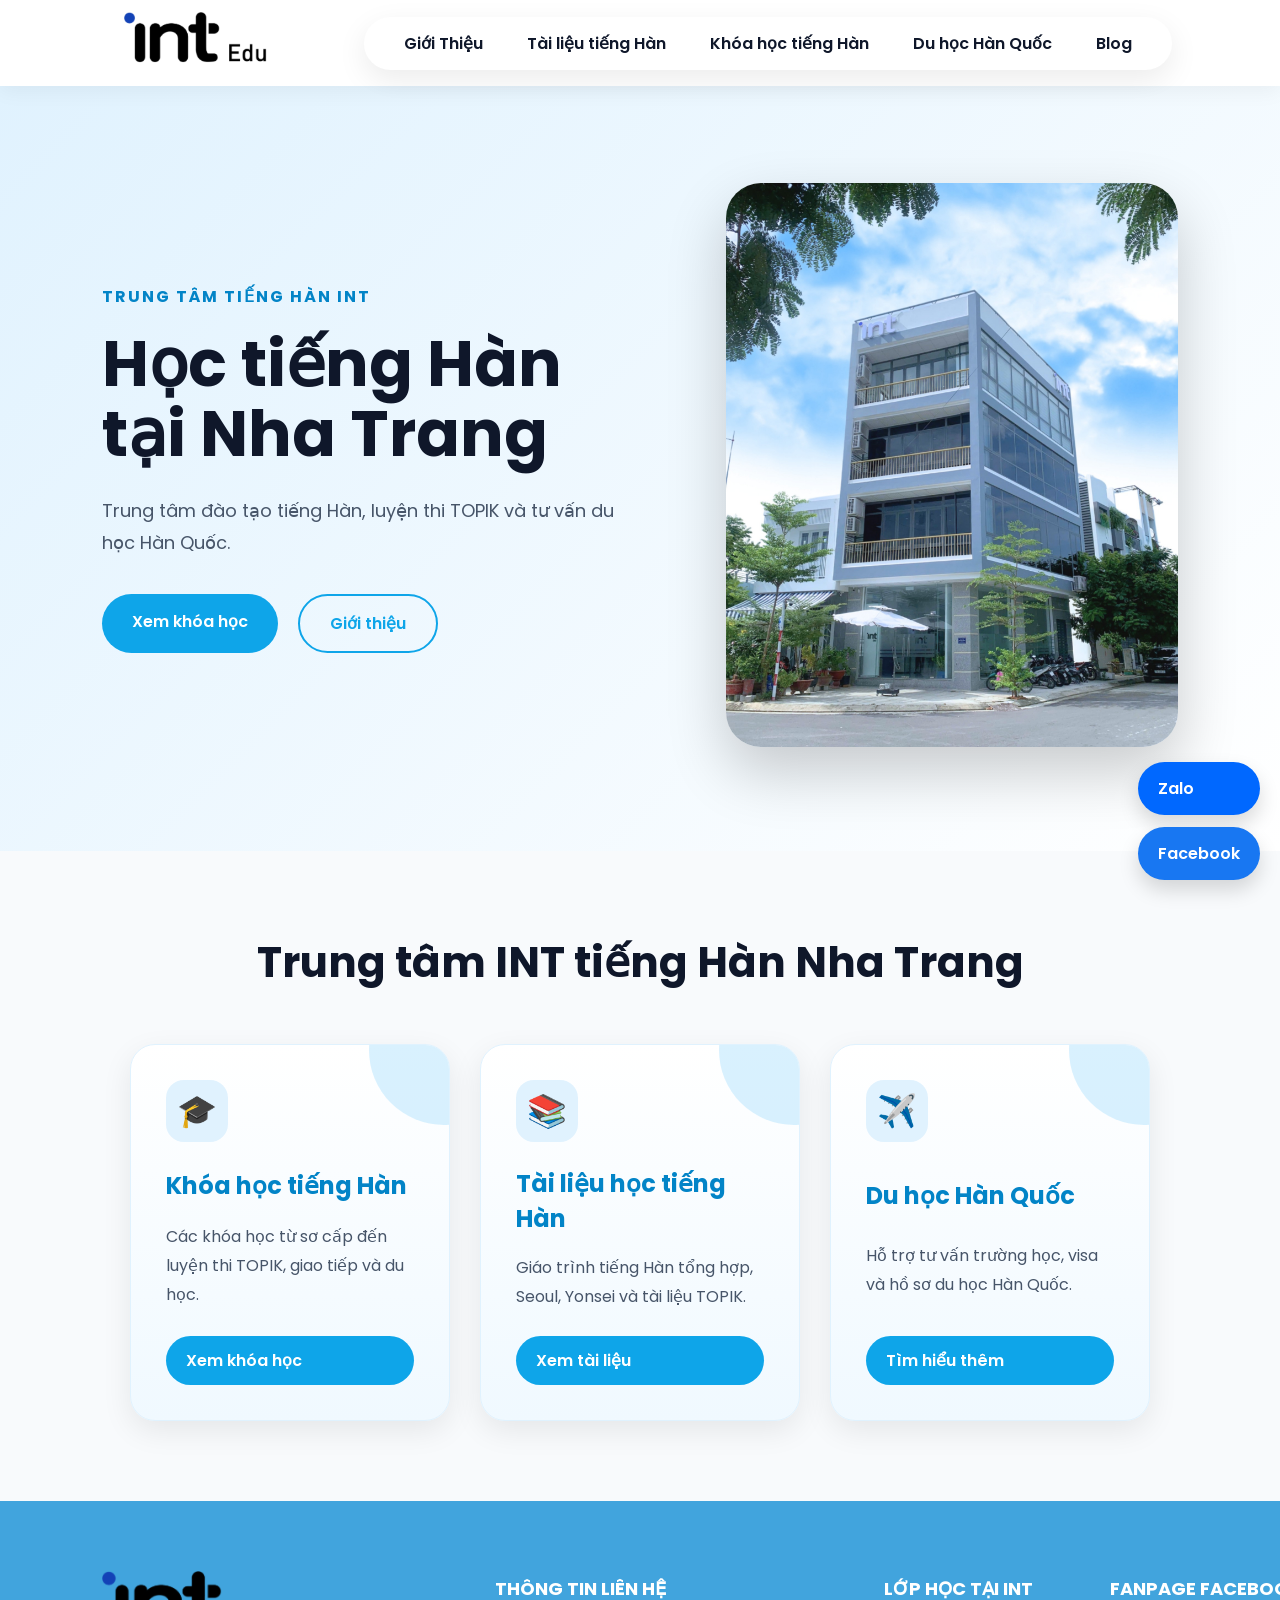
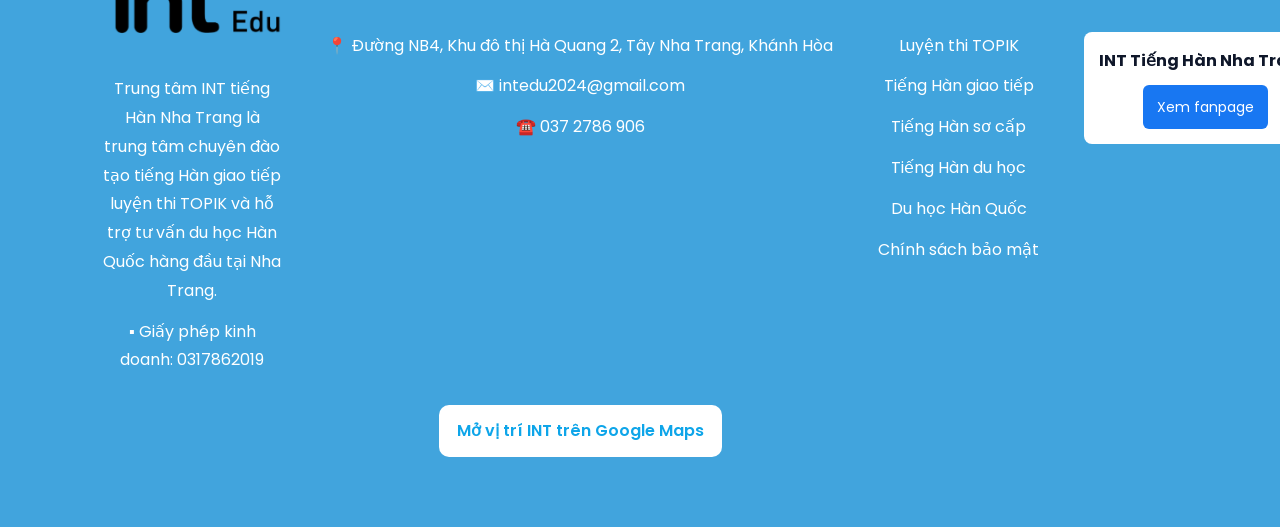
==== index.html @ 6f34d25f "capnhatbox" ====
<!DOCTYPE html>
<html lang="vi">
<head>
  <meta charset="UTF-8">
  <meta name="viewport" content="width=device-width, initial-scale=1.0">

  <title>INT Korean Nha Trang</title>

  <link rel="stylesheet" href="style.css">

  <link href="https://fonts.googleapis.com/css2?family=Poppins:wght@300;400;500;600;700&display=swap" rel="stylesheet">
</head>

<body>

<!-- MENU -->

<nav class="navbar">

  <div class="logo">
    <a href="index.html">
      <img src="images/int-logo.png" alt="INT Korean">
    </a>
  </div>

  <ul>
    <li><a href="gioi-thieu.html">Giới Thiệu</a></li>
    <li><a href="tai-lieu.html">Tài liệu tiếng Hàn</a></li>
    <li><a href="khoa-hoc.html">Khóa học tiếng Hàn</a></li>
    <li><a href="du-hoc.html">Du học Hàn Quốc</a></li>
    <li><a href="blog.html">Blog</a></li>
  </ul>

</nav>

<!-- HERO -->

<section class="hero">

  <div class="hero-text">

    <p class="small-title">
      TRUNG TÂM TIẾNG HÀN INT
    </p>

    <h1>
      Học tiếng Hàn<br>
      tại Nha Trang
    </h1>

    <p class="desc">
      Trung tâm đào tạo tiếng Hàn,
      luyện thi TOPIK và tư vấn du học Hàn Quốc.
    </p>

    <div class="buttons">

      <a href="khoa-hoc.html" class="btn-main">
        Xem khóa học
      </a>

      <a href="gioi-thieu.html" class="btn-outline">
        Giới thiệu
      </a>

    </div>

  </div>

  <div class="hero-image">

    <img src="images/trung-tam-int.png" alt="INT Korean">

  </div>

</section>

<!-- THÔNG TIN -->

<section class="info">

  <h2>Trung tâm INT tiếng Hàn Nha Trang</h2>

  <div class="cards">

  <div class="card home-card">
    <div class="card-icon">🎓</div>

    <h3>
      <a href="khoa-hoc.html">Khóa học tiếng Hàn</a>
    </h3>

    <p>
      Các khóa học từ sơ cấp đến luyện thi TOPIK,
      giao tiếp và du học.
    </p>

    <a href="khoa-hoc.html" class="card-btn">Xem khóa học</a>
  </div>

  <div class="card home-card">
    <div class="card-icon">📚</div>

    <h3>
      <a href="tai-lieu.html">Tài liệu học tiếng Hàn</a>
    </h3>

    <p>
      Giáo trình tiếng Hàn tổng hợp,
      Seoul, Yonsei và tài liệu TOPIK.
    </p>

    <a href="tai-lieu.html" class="card-btn">Xem tài liệu</a>
  </div>

  <div class="card home-card">
    <div class="card-icon">✈️</div>

    <h3>
      <a href="du-hoc.html">Du học Hàn Quốc</a>
    </h3>

    <p>
      Hỗ trợ tư vấn trường học,
      visa và hồ sơ du học Hàn Quốc.
    </p>

    <a href="du-hoc.html" class="card-btn">Tìm hiểu thêm</a>
  </div>

</div>

</section>

<!-- FOOTER -->

<footer class="footer">

  <div class="footer-container">

    <div class="footer-col footer-about">

      <img src="images/int-logo.png" alt="INT Edu" class="footer-logo">

      <p>
        Trung tâm INT tiếng Hàn Nha Trang là trung tâm chuyên đào tạo tiếng Hàn giao tiếp
        luyện thi TOPIK và hỗ trợ tư vấn du học Hàn Quốc hàng đầu tại Nha Trang.
      </p>

      <p>▪ Giấy phép kinh doanh: 0317862019</p>

    </div>

    <div class="footer-col">

      <h3>THÔNG TIN LIÊN HỆ</h3>

      <p>📍 Đường NB4, Khu đô thị Hà Quang 2, Tây Nha Trang, Khánh Hòa</p>
      <p>✉️ intedu2024@gmail.com</p>
      <p>☎️ 037 2786 906</p>

      <div class="map-box">

        <iframe
          src="https://maps.google.com/maps?q=NB4%20Ha%20Quang%202%20Nha%20Trang&t=&z=15&ie=UTF8&iwloc=&output=embed"
          allowfullscreen
          loading="lazy">
        </iframe>
<div class="map-button">
  <a href="https://maps.app.goo.gl/dKhqpCxhwkjduR1n8" target="_blank">
    Mở vị trí INT trên Google Maps
  </a>
</div>
      </div>

    </div>

    <div class="footer-col">

      <h3>LỚP HỌC TẠI INT</h3>

      <p>Luyện thi TOPIK</p>
      <p>Tiếng Hàn giao tiếp</p>
      <p>Tiếng Hàn sơ cấp</p>
      <p>Tiếng Hàn du học</p>
      <p>Du học Hàn Quốc</p>
      <p>Chính sách bảo mật</p>

    </div>

    <div class="footer-col">

      <h3>FANPAGE FACEBOOK</h3>

      <div class="fb-box">

        <p>
          <strong>INT Tiếng Hàn Nha Trang</strong>
        </p>

        <a href="https://www.facebook.com/inttienghannhatrang" target="_blank">
          Xem fanpage
        </a>

      </div>

    </div>

  </div>

</footer>

<!-- SOCIAL -->

<div class="social-buttons">

  <a href="https://zalo.me/0372786906" class="zalo">
    Zalo
  </a>

  <a href="https://www.facebook.com/inttienghannhatrang" class="facebook">
    Facebook
  </a>

</div>

</body>
</html>
---- style.css ----
*{
  margin:0;
  padding:0;
  box-sizing:border-box;
}

body{
  font-family:'Poppins', Arial, sans-serif;
  background:#f8fafc;
  color:#222;
}

/* MENU */

.navbar{
  width:100%;
  padding:12px 8%;
  display:flex;
  justify-content:center;
  align-items:center;
  gap:80px;
  background:white;
  position:sticky;
  top:0;
  z-index:1000;
  box-shadow:0 5px 20px rgba(0,0,0,0.05);
}

.logo img{
  height:55px;
}

.navbar ul{
  display:flex;
  list-style:none;
  gap:12px;
  background:white;
  padding:14px 24px;
  border-radius:50px;
  box-shadow:0 10px 30px rgba(0,0,0,0.08);
}

.navbar a{
  text-decoration:none;
  color:#0f172a;
  font-weight:600;
  padding:10px 16px;
  border-radius:30px;
  transition:0.3s;
}

.navbar a:hover{
  background:#0ea5e9;
  color:white;
}

/* HERO TRANG CHỦ */

.hero{
  min-height:85vh;
  display:flex;
  justify-content:space-between;
  align-items:center;
  padding:70px 8%;
  background:linear-gradient(135deg,#e0f2fe,#ffffff);
}

.hero-text{
  width:50%;
}

.small-title{
  color:#0284c7;
  font-weight:700;
  letter-spacing:2px;
  margin-bottom:20px;
}

.hero h1{
  font-size:64px;
  line-height:1.1;
  margin-bottom:25px;
  color:#0f172a;
}

.desc{
  font-size:18px;
  line-height:1.8;
  color:#475569;
  margin-bottom:35px;
}

.buttons{
  display:flex;
  gap:20px;
}

.btn-main,
.btn-outline{
  padding:15px 30px;
  border-radius:50px;
  text-decoration:none;
  font-weight:600;
  transition:0.3s;
}

.btn-main{
  background:#0ea5e9;
  color:white;
}

.btn-main:hover{
  background:#0284c7;
  transform:translateY(-3px);
}

.btn-outline{
  border:2px solid #0ea5e9;
  color:#0ea5e9;
}

.btn-outline:hover{
  background:#0ea5e9;
  color:white;
}

.hero-image{
  width:42%;
}

.hero-image img{
  width:100%;
  border-radius:35px;
  box-shadow:0 25px 60px rgba(0,0,0,0.2);
  transition:0.5s;
}

.hero-image img:hover{
  transform:scale(1.03);
}

/* SECTION CHUNG */

.info,
.courses,
.contact{
  padding:80px 8%;
}

h2{
  text-align:center;
  font-size:42px;
  margin-bottom:50px;
  color:#0f172a;
}

/* TRANG CON */

.page-header{
  padding:90px 8%;
  text-align:center;
  background:linear-gradient(135deg,#dbeafe,#f8fafc);
}

.page-header h1{
  font-size:52px;
  margin-bottom:20px;
  color:#0f172a;
}

.page-header p{
  font-size:20px;
  color:#475569;
}

.page-content{
  padding:80px 8%;
  background:#f8fafc;
}

/* CARD */

.cards,
.course-list{
  display:flex;
  justify-content:center;
  gap:30px;
  flex-wrap:wrap;
}

.card,
.course{
  width:320px;
  min-height:320px;
  background:white;
  padding:35px;
  border-radius:25px;
  box-shadow:0 10px 30px rgba(0,0,0,0.08);
  transition:0.4s;
  display:flex;
  flex-direction:column;
  justify-content:space-between;
}

.card:hover,
.course:hover{
  transform:translateY(-12px);
  box-shadow:0 20px 40px rgba(0,0,0,0.12);
}

.card h3,
.course h3{
  margin-bottom:18px;
  color:#0284c7;
  font-size:24px;
}

.card p,
.course p{
  line-height:1.8;
  color:#475569;
}

.card button,
.course button{
  margin-top:20px;
  padding:14px;
  border:none;
  border-radius:12px;
  background:#0ea5e9;
  color:white;
  font-size:16px;
  font-weight:600;
  cursor:pointer;
  transition:0.3s;
}

.card button:hover,
.course button:hover{
  background:#0284c7;
  transform:translateY(-3px);
}

/* FORM LIÊN HỆ */

.contact{
  background:white;
}

form{
  max-width:550px;
  margin:auto;
  display:flex;
  flex-direction:column;
  gap:18px;
}

form input,
form textarea,
form select{
  padding:18px;
  border-radius:14px;
  border:1px solid #cbd5e1;
  font-size:16px;
}

form button{
  padding:18px;
  border:none;
  border-radius:14px;
  background:#0ea5e9;
  color:white;
  font-size:18px;
  font-weight:600;
  cursor:pointer;
  transition:0.3s;
}

form button:hover{
  background:#0284c7;
}

/* FOOTER */

.footer{
  background:#0f172a;
  color:white;
  padding:50px 8%;
  text-align:center;
  line-height:2;
}

.footer h3{
  margin-bottom:20px;
  color:#38bdf8;
}

/* NÚT ZALO FACEBOOK */

.social-buttons{
  position:fixed;
  right:20px;
  bottom:20px;
  display:flex;
  flex-direction:column;
  gap:12px;
  z-index:999;
}

.social-buttons a{
  padding:14px 20px;
  border-radius:50px;
  color:white;
  text-decoration:none;
  font-weight:600;
  box-shadow:0 10px 20px rgba(0,0,0,0.15);
  transition:0.3s;
}

.social-buttons a:hover{
  transform:translateY(-4px);
}

.zalo{
  background:#0068ff;
}

.facebook{
  background:#1877f2;
}

/* MOBILE */

@media(max-width:768px){

  .navbar{
    flex-direction:column;
    gap:18px;
    padding:15px 5%;
  }

  .navbar ul{
    flex-wrap:wrap;
    justify-content:center;
    border-radius:25px;
  }

  .hero{
    flex-direction:column;
    text-align:center;
    padding:60px 6%;
  }

  .hero-text,
  .hero-image{
    width:100%;
  }

  .hero h1{
    font-size:42px;
  }

  .hero-image{
    margin-top:40px;
  }

  .buttons{
    justify-content:center;
    flex-wrap:wrap;
  }

  .page-header{
    padding:70px 6%;
  }

  .page-header h1{
    font-size:38px;
  }

  .page-content{
    padding:60px 6%;
  }

  .card,
  .course{
    width:100%;
  }

  h2{
    font-size:34px;
  }

}
.footer{
  background:#41a4dd;
  color:white;
  padding:70px 8%;
}

.footer-container{
  display:grid;
  grid-template-columns:1.5fr 1.4fr 1fr 1.3fr;
  gap:45px;
  max-width:1200px;
  margin:auto;
}

.footer-col h3{
  font-size:18px;
  margin-bottom:25px;
  color:white;
}

.footer-col p{
  line-height:1.8;
  margin-bottom:12px;
  color:white;
}

.footer-logo{
  width:180px;
  margin-bottom:25px;
}

.map-box iframe{
  width:100%;
  height:210px;
  border:0;
  border-radius:10px;
  margin-top:15px;
}

.fb-box{
  background:white;
  color:#0f172a;
  padding:15px;
  margin-bottom:18px;
  border-radius:8px;
}

.fb-box p{
  color:#0f172a;
  margin-bottom:10px;
}

.fb-box a{
  display:inline-block;
  background:#1877f2;
  color:white;
  text-decoration:none;
  padding:8px 14px;
  border-radius:6px;
  font-size:14px;
}

@media(max-width:768px){
  .footer-container{
    grid-template-columns:1fr;
  }

  .footer{
    padding:50px 6%;
  }

  .footer-logo{
    width:150px;
  }
}
.footer-col p{
  white-space:nowrap;
}
.footer-about p{
  white-space:normal;
}
/* =========================
   ROADMAP STYLE - INT KOREAN
========================= */

.roadmap{
  padding:100px 8%;
  background:#f8fafc;
}

.roadmap h2{

  text-align:center;

  font-size:42px;

  margin-bottom:60px;

  color:#0f172a;
}

.roadmap-grid{

  display:grid;

  grid-template-columns:repeat(2,1fr);

  gap:30px;
}

.roadmap-card{

  background:white;

  padding:45px;

  border-radius:30px;

  box-shadow:
    0 10px 30px rgba(0,0,0,0.05);

  transition:0.35s;

  border:1px solid #eef2ff;

  position:relative;

  overflow:hidden;
}

.roadmap-card:hover{

  transform:
    translateY(-12px);

  box-shadow:
    0 20px 40px rgba(0,0,0,0.08);
}

.roadmap-card h3{

  font-size:30px;

  margin-bottom:22px;

  color:#0f172a;
}

.roadmap-card p{

  color:#64748b;

  line-height:1.9;

  font-size:17px;
}

.topik{

  display:inline-block;

  margin-top:22px;

  background:#dbeafe;

  color:#2563eb;

  padding:10px 20px;

  border-radius:999px;

  font-size:14px;

  font-weight:600;
}

.price{

  margin-top:28px;

  display:inline-block;

  background:
    linear-gradient(
      135deg,
      #60a5fa,
      #2563eb
    );

  color:white;

  padding:14px 24px;

  border-radius:999px;

  font-size:26px;

  font-weight:700;

  box-shadow:
    0 10px 25px rgba(37,99,235,0.25);

  transition:0.3s;
}

.roadmap-card:hover .price{

  transform:scale(1.05);
}

/* MOBILE */

@media(max-width:768px){

  .roadmap-grid{
    grid-template-columns:1fr;
  }

  .roadmap h2{
    font-size:34px;
  }

  .roadmap-card{
    padding:35px;
  }

  .roadmap-card h3{
    font-size:26px;
  }

  .price{
    font-size:22px;
  }

}

/* ===============================
   KHOA HOC PAGE
================================ */

.course-hero {
  position: relative;
  padding: 60px 7%;
  background: linear-gradient(#f8fcff, #eaf6ff);
  overflow: hidden;
}

.course-title {
  text-align: center;
  position: relative;
  z-index: 3;
}

.course-title h1 {
  font-size: 52px;
  color: #0d2d63;
  margin-bottom: 12px;
}

.course-title p {
  font-size: 22px;
  color: #56647c;
}

.course-roadmap {
  position: relative;
  height: 660px;
  margin-top: 40px;
}

.course-bg {
  position: absolute;
  inset: 0;
  width: 100%;
  height: 100%;
  object-fit: cover;
  opacity: 0.25;
  z-index: 1;
}

.course-road {
  position: absolute;
  left: 50%;
  bottom: 90px;
  transform: translateX(-50%);
  width: 1050px;
  max-width: 100%;
  z-index: 2;
}

.course-palace {
  position: absolute;
  left: 48%;
  bottom: 130px;
  width: 210px;
  z-index: 3;
}

.course-student {
  position: absolute;
  right: 1%;
  bottom: 0;
  width: 280px;
  z-index: 4;
}

.course-card {
  position: absolute;
  width: 260px;
  background: #fff;
  border-radius: 24px;
  padding: 24px;
  box-shadow: 0 20px 45px rgba(16, 72, 140, 0.14);
  z-index: 5;
  transition: 0.3s;
}

.course-card:hover {
  transform: translateY(-8px);
}

.course-tag {
  display: inline-block;
  background: linear-gradient(90deg, #0f66dd, #318fff);
  color: #fff;
  font-weight: 700;
  padding: 10px 22px;
  border-radius: 30px;
  margin-bottom: 18px;
}

.course-card p {
  color: #17305e;
  font-size: 17px;
  line-height: 1.55;
  margin-bottom: 18px;
}

.course-card span {
  display: block;
  background: #eaf3ff;
  color: #0f66dd;
  text-align: center;
  font-weight: 700;
  padding: 9px 12px;
  border-radius: 24px;
  margin-bottom: 16px;
}

.course-price {
  border-top: 2px dashed #d7e5f5;
  padding-top: 16px;
  text-align: center;
  color: #0f66dd;
  font-size: 28px;
  font-weight: 800;
}

.course-card-1 {
  left: 2%;
  top: 190px;
}

.course-card-2 {
  left: 29%;
  top: 85px;
}

.course-card-3 {
  left: 55%;
  top: 50px;
}

.course-card-4 {
  right: 2%;
  top: 0;
}

.course-features {
  display: grid;
  grid-template-columns: repeat(4, 1fr);
  gap: 20px;
  background: #fff;
  padding: 24px;
  border-radius: 22px;
  box-shadow: 0 15px 35px rgba(16, 72, 140, 0.12);
  position: relative;
  z-index: 5;
}

.course-features h4 {
  color: #17305e;
  margin-bottom: 8px;
}

.course-features p {
  color: #5f6f86;
  line-height: 1.5;
  font-size: 14px;
}

@media (max-width: 1100px) {
  .course-title h1 {
    font-size: 36px;
  }

  .course-roadmap {
    height: auto;
    display: grid;
    gap: 24px;
  }

  .course-bg,
  .course-road,
  .course-palace,
  .course-student {
    display: none;
  }

  .course-card,
  .course-card-1,
  .course-card-2,
  .course-card-3,
  .course-card-4 {
    position: static;
    width: 100%;
  }

  .course-features {
    grid-template-columns: 1fr;
  }
}
.document-card{
  text-decoration:none;
  color:inherit;
}

.document-detail{
  padding:90px 8%;
  min-height:70vh;
  background:#f8fafc;
}

.document-detail h1{
  text-align:center;
  font-size:48px;
  margin-bottom:15px;
  color:#0f172a;
}

.document-detail p{
  text-align:center;
  color:#64748b;
  margin-bottom:50px;
}

.download-list{
  max-width:900px;
  margin:auto;
  display:grid;
  gap:20px;
}

.download-item{
  background:white;
  padding:25px 30px;
  border-radius:20px;
  text-decoration:none;
  color:#0f172a;
  display:flex;
  justify-content:space-between;
  align-items:center;
  box-shadow:0 10px 30px rgba(0,0,0,0.06);
  transition:0.3s;
}

.download-item:hover{
  transform:translateY(-5px);
}

.download-item span{
  font-size:18px;
  font-weight:600;
}

.download-item button{
  border:none;
  background:#0ea5e9;
  color:white;
  padding:12px 18px;
  border-radius:10px;
  cursor:pointer;
}
.document-card {
  text-decoration: none;
  color: inherit;
  cursor: pointer;
}
.map-button{
  margin-top:15px;
  text-align:center;
}

.map-button a{
  display:inline-block;
  background:white;
  color:#0ea5e9;
  text-decoration:none;
  padding:10px 18px;
  border-radius:10px;
  font-weight:600;
}
.home-card {
  position: relative;
  overflow: hidden;
  background: linear-gradient(180deg, #ffffff, #f0f9ff);
  border: 1px solid #e0f2fe;
}

.home-card::before {
  content: "";
  position: absolute;
  width: 150px;
  height: 150px;
  background: #bae6fd;
  border-radius: 50%;
  top: -70px;
  right: -70px;
  opacity: 0.55;
}

.card-icon {
  width: 62px;
  height: 62px;
  background: #e0f2fe;
  color: #0284c7;
  border-radius: 18px;
  display: flex;
  align-items: center;
  justify-content: center;
  font-size: 32px;
  margin-bottom: 24px;
  position: relative;
  z-index: 2;
}

.home-card h3,
.home-card p,
.home-card a {
  position: relative;
  z-index: 2;
}

.home-card h3 a {
  color: #0284c7;
  text-decoration: none;
}

.home-card h3 a:hover {
  color: #075985;
}

.card-btn {
  display: inline-block;
  margin-top: 24px;
  background: #0ea5e9;
  color: white !important;
  padding: 12px 20px;
  border-radius: 999px;
  text-decoration: none;
  font-weight: 600;
}

.card-btn:hover {
  background: #0284c7;
  transform: translateY(-3px);
}
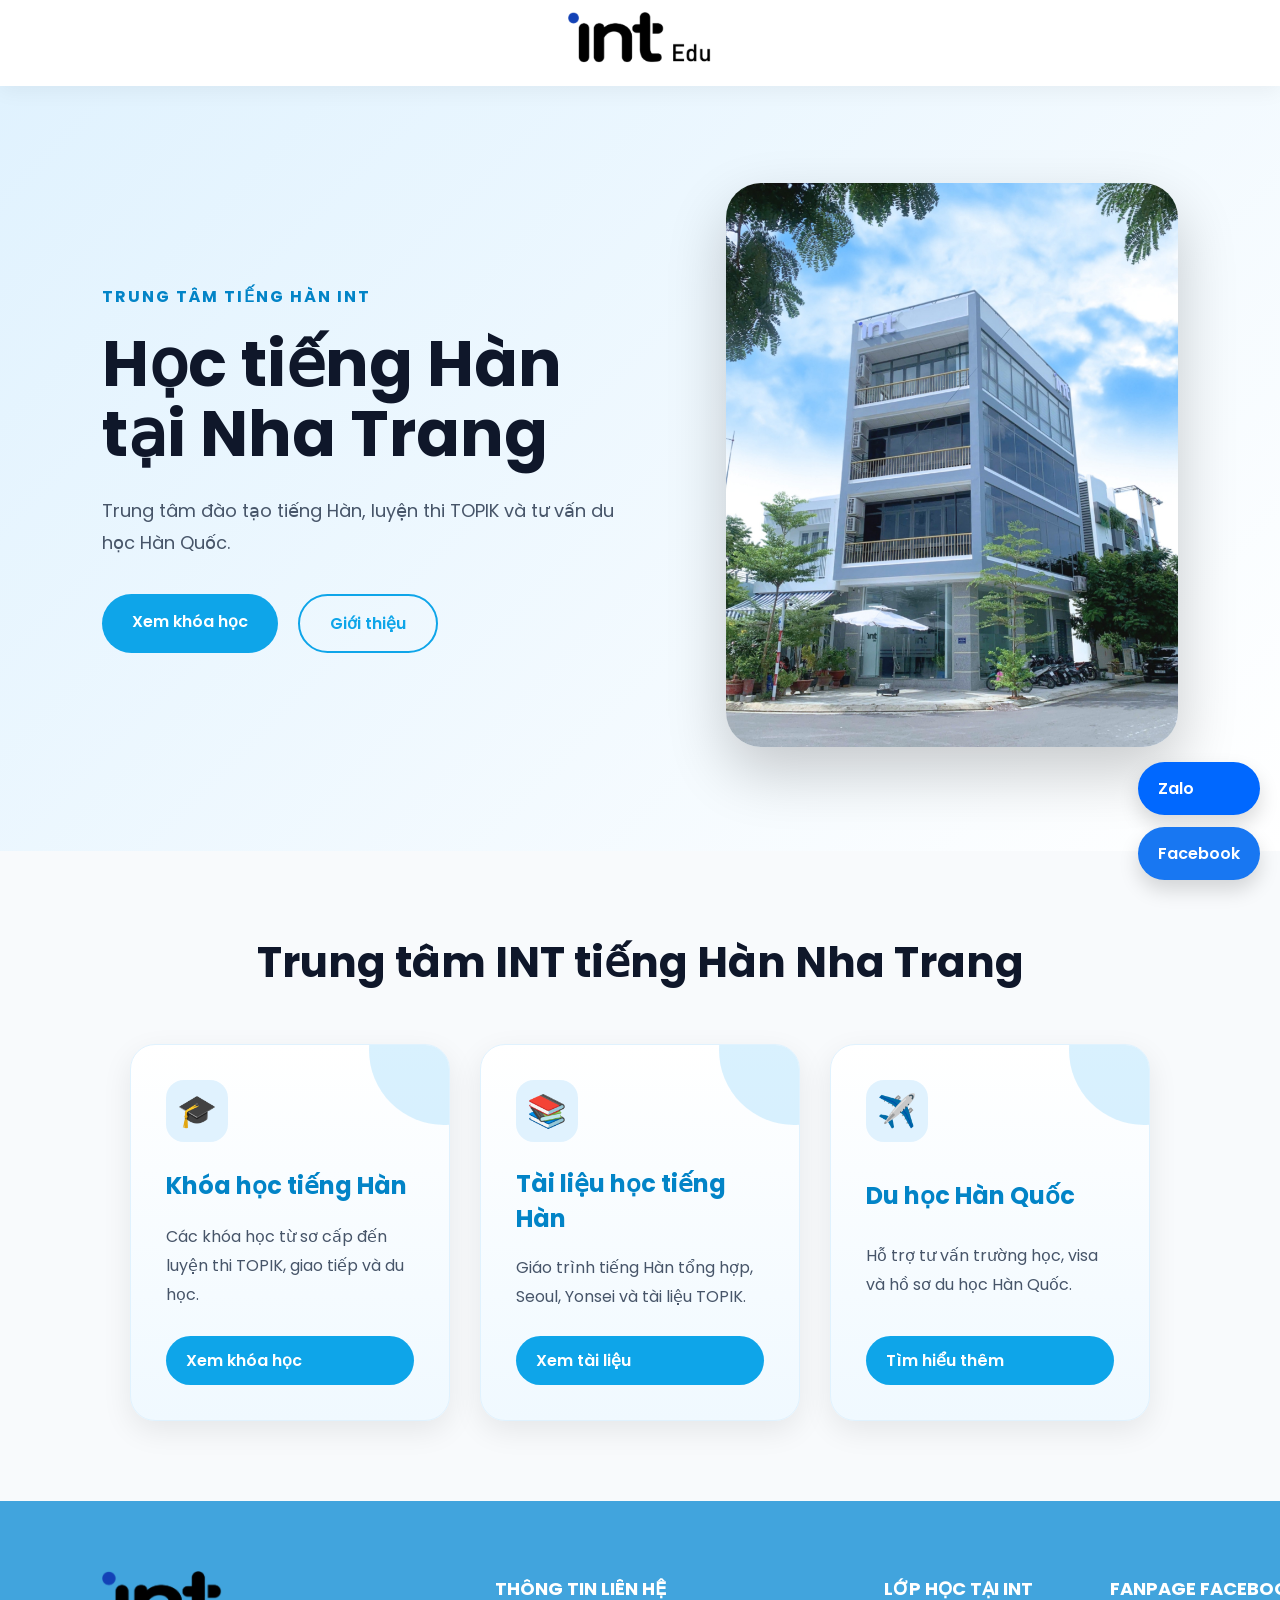
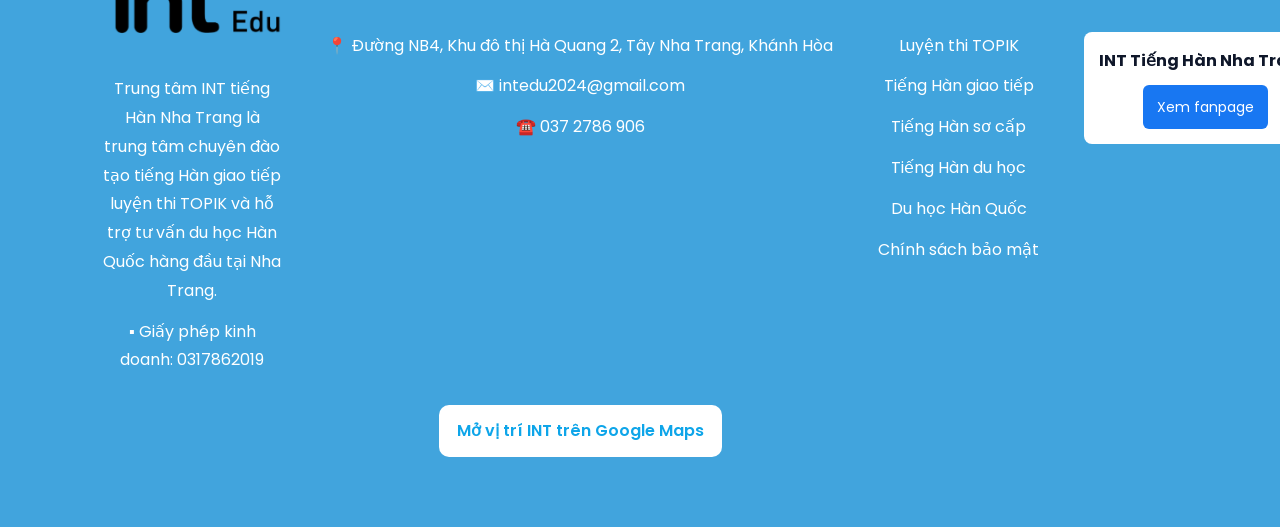
==== commit fed16855: "giaodiendienthoaichinhsua" ====
--- a/index.html
+++ b/index.html
@@ -17,21 +17,35 @@
 
 <nav class="navbar">
 
+  <button class="menu-toggle" onclick="openMenu()">
+    ☰
+  </button>
+
   <div class="logo">
     <a href="index.html">
-      <img src="images/int-logo.png" alt="INT Korean">
+      <img src="images/int-logo.png" alt="INT Edu">
     </a>
   </div>
 
-  <ul>
-    <li><a href="gioi-thieu.html">Giới Thiệu</a></li>
-    <li><a href="tai-lieu.html">Tài liệu tiếng Hàn</a></li>
-    <li><a href="khoa-hoc.html">Khóa học tiếng Hàn</a></li>
-    <li><a href="du-hoc.html">Du học Hàn Quốc</a></li>
-    <li><a href="blog.html">Blog</a></li>
-  </ul>
-
 </nav>
+
+<div class="mobile-menu" id="mobileMenu">
+
+  <button class="close-menu" onclick="closeMenu()">
+    ×
+  </button>
+
+  <div class="mobile-logo">
+    <img src="images/int-logo.png" alt="INT Edu">
+  </div>
+
+  <a href="gioi-thieu.html">Giới Thiệu</a>
+  <a href="tai-lieu.html">Tài liệu tiếng Hàn</a>
+  <a href="khoa-hoc.html">Khóa học tiếng Hàn</a>
+  <a href="du-hoc.html">Du học Hàn Quốc</a>
+  <a href="blog.html">Blog</a>
+
+</div>
 
 <!-- HERO -->
 
@@ -223,6 +237,14 @@
   </a>
 
 </div>
-
+<script>
+  function openMenu() {
+    document.getElementById("mobileMenu").classList.add("active");
+  }
+
+  function closeMenu() {
+    document.getElementById("mobileMenu").classList.remove("active");
+  }
+</script>
 </body>
 </html>
--- a/style.css
+++ b/style.css
@@ -967,4 +967,272 @@
 .card-btn:hover {
   background: #0284c7;
   transform: translateY(-3px);
+}
+/* =========================
+   RESPONSIVE MOBILE
+========================= */
+
+@media (max-width: 768px) {
+
+  body {
+    overflow-x: hidden;
+  }
+
+  .navbar {
+    padding: 14px 5%;
+    gap: 14px;
+  }
+
+  .logo img {
+    height: 46px;
+  }
+
+  .navbar ul {
+    width: 100%;
+    overflow-x: auto;
+    justify-content: flex-start;
+    gap: 8px;
+    padding: 10px;
+    border-radius: 18px;
+  }
+
+  .navbar ul::-webkit-scrollbar {
+    display: none;
+  }
+
+  .navbar a {
+    white-space: nowrap;
+    font-size: 14px;
+    padding: 9px 13px;
+  }
+
+  .hero {
+    flex-direction: column;
+    text-align: center;
+    padding: 50px 6%;
+    min-height: auto;
+  }
+
+  .hero-text,
+  .hero-image {
+    width: 100%;
+  }
+
+  .hero h1 {
+    font-size: 40px;
+  }
+
+  .desc {
+    font-size: 16px;
+  }
+
+  .buttons {
+    justify-content: center;
+    flex-wrap: wrap;
+  }
+
+  .hero-image {
+    margin-top: 35px;
+  }
+
+  .info,
+  .courses,
+  .contact,
+  .page-content {
+    padding: 55px 6%;
+  }
+
+  h2 {
+    font-size: 32px;
+    margin-bottom: 35px;
+  }
+
+  .cards,
+  .course-list {
+    gap: 22px;
+  }
+
+  .card,
+  .course {
+    width: 100%;
+    min-height: auto;
+    padding: 28px;
+  }
+
+  .page-header {
+    padding: 65px 6%;
+  }
+
+  .page-header h1 {
+    font-size: 38px;
+  }
+
+  .page-header p {
+    font-size: 17px;
+  }
+
+  .course-title h1 {
+    font-size: 34px;
+  }
+
+  .course-title p {
+    font-size: 16px;
+  }
+
+  .course-hero {
+    padding: 50px 6%;
+  }
+
+  .course-roadmap {
+    height: auto;
+    display: grid;
+    gap: 22px;
+  }
+
+  .course-bg,
+  .course-road,
+  .course-palace,
+  .course-student {
+    display: none;
+  }
+
+  .course-card,
+  .course-card-1,
+  .course-card-2,
+  .course-card-3,
+  .course-card-4 {
+    position: static;
+    width: 100%;
+  }
+
+  .course-features {
+    grid-template-columns: 1fr;
+    margin-top: 25px;
+  }
+
+  .footer {
+    padding: 45px 6%;
+    text-align: center;
+  }
+
+  .footer-container {
+    grid-template-columns: 1fr;
+    gap: 32px;
+  }
+
+  .footer-col p {
+    white-space: normal;
+  }
+
+  .footer-logo {
+    width: 145px;
+  }
+
+  .map-box iframe {
+    height: 230px;
+  }
+
+  .social-buttons {
+    right: 12px;
+    bottom: 12px;
+  }
+
+  .social-buttons a {
+    padding: 11px 15px;
+    font-size: 13px;
+  }
+}
+/* =========================
+   MOBILE MENU
+========================= */
+
+.menu-toggle {
+  display: none;
+}
+
+.mobile-menu {
+  display: none;
+}
+
+.close-menu {
+  display: none;
+}
+
+@media (max-width: 768px) {
+
+  .navbar {
+    position: sticky;
+    top: 0;
+    z-index: 999;
+    padding: 15px 6%;
+    justify-content: center;
+  }
+
+  .navbar ul {
+    display: none;
+  }
+
+  .menu-toggle {
+    display: block;
+    position: absolute;
+    left: 20px;
+    background: none;
+    border: none;
+    font-size: 30px;
+    color: #0f172a;
+    cursor: pointer;
+  }
+
+  .logo img {
+    height: 58px;
+  }
+
+  .mobile-menu {
+    display: flex;
+    position: fixed;
+    top: 0;
+    left: -100%;
+    width: 82%;
+    height: 100vh;
+    background: white;
+    z-index: 2000;
+    padding: 35px 28px;
+    flex-direction: column;
+    gap: 22px;
+    box-shadow: 10px 0 30px rgba(0,0,0,0.15);
+    transition: 0.35s ease;
+  }
+
+  .mobile-menu.active {
+    left: 0;
+  }
+
+  .mobile-logo img {
+    width: 140px;
+    margin-bottom: 20px;
+  }
+
+  .mobile-menu a {
+    text-decoration: none;
+    color: #0f766e;
+    font-size: 20px;
+    font-weight: 700;
+    padding: 8px 0;
+    border-bottom: 1px solid #e5e7eb;
+  }
+
+  .close-menu {
+    display: block;
+    position: absolute;
+    right: 20px;
+    top: 20px;
+    background: #6ee7b7;
+    color: white;
+    border: none;
+    width: 38px;
+    height: 38px;
+    font-size: 28px;
+    border-radius: 8px;
+    cursor: pointer;
+  }
 }
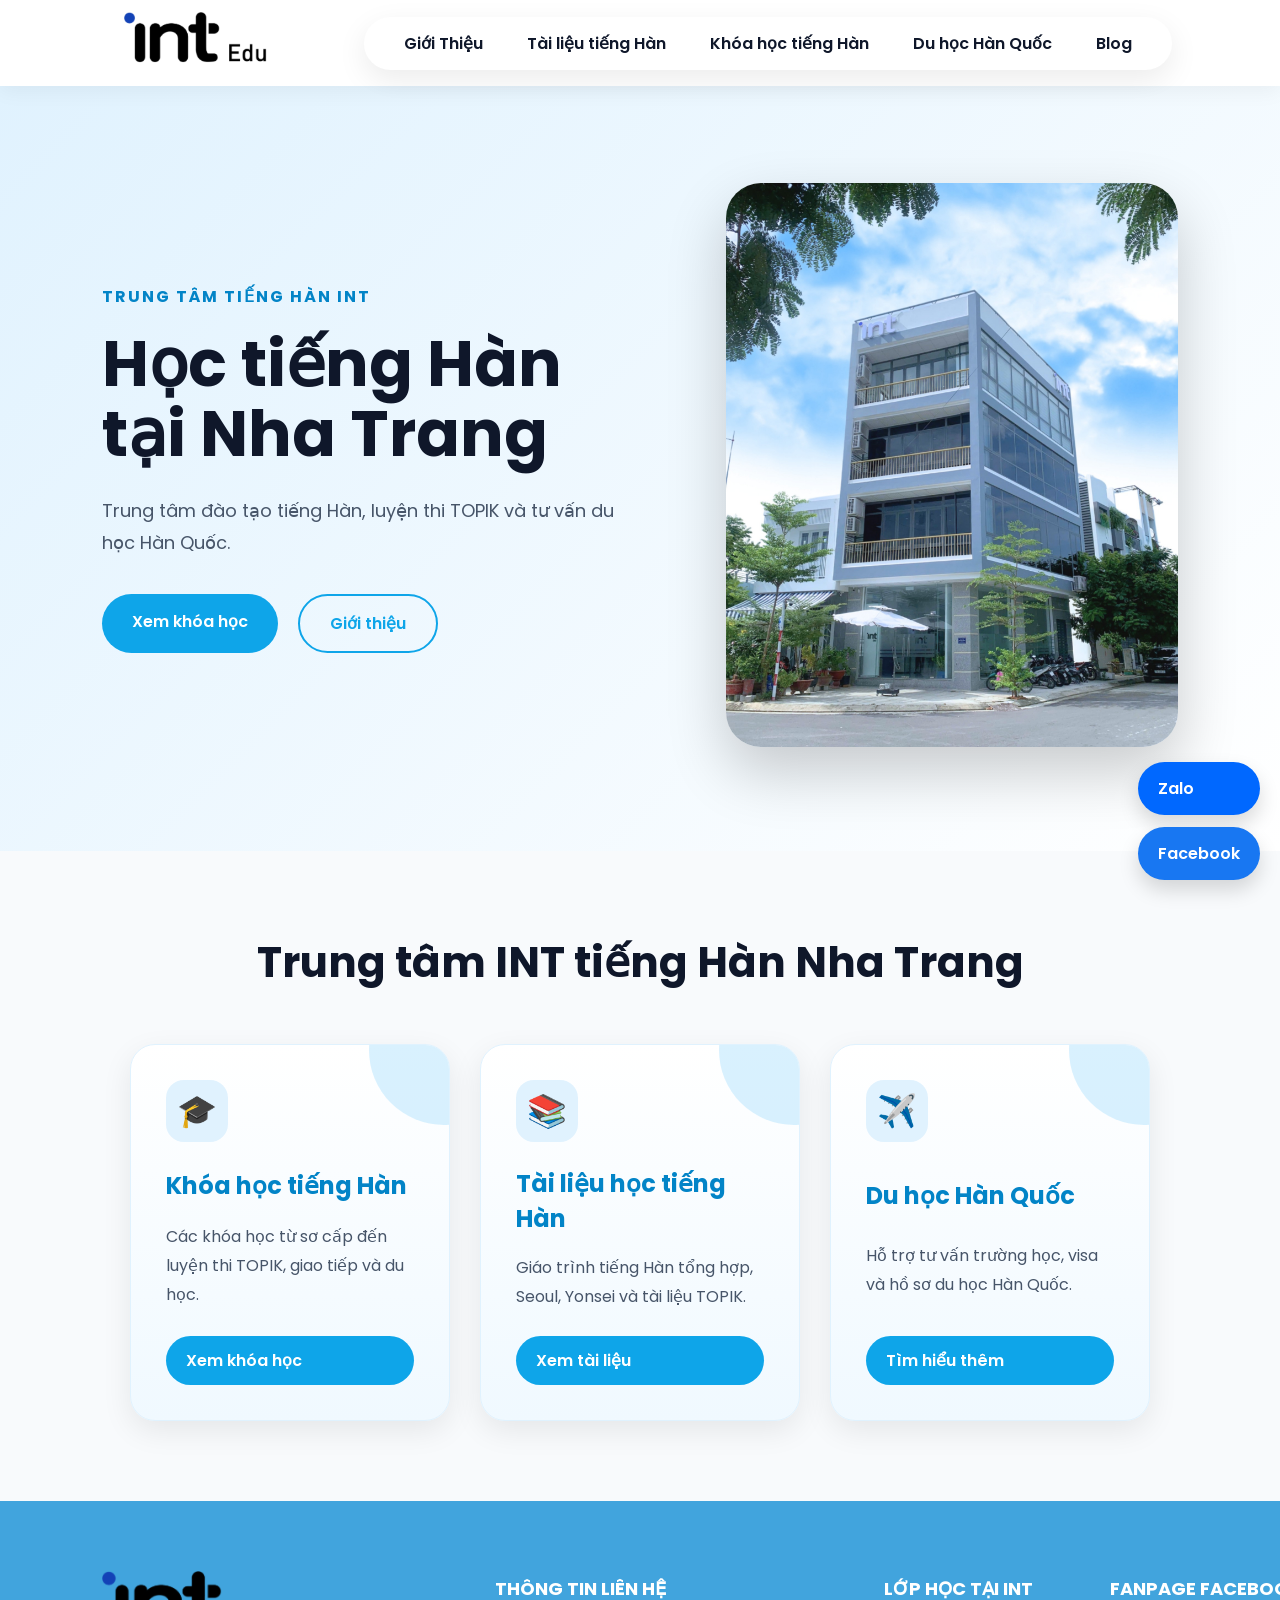
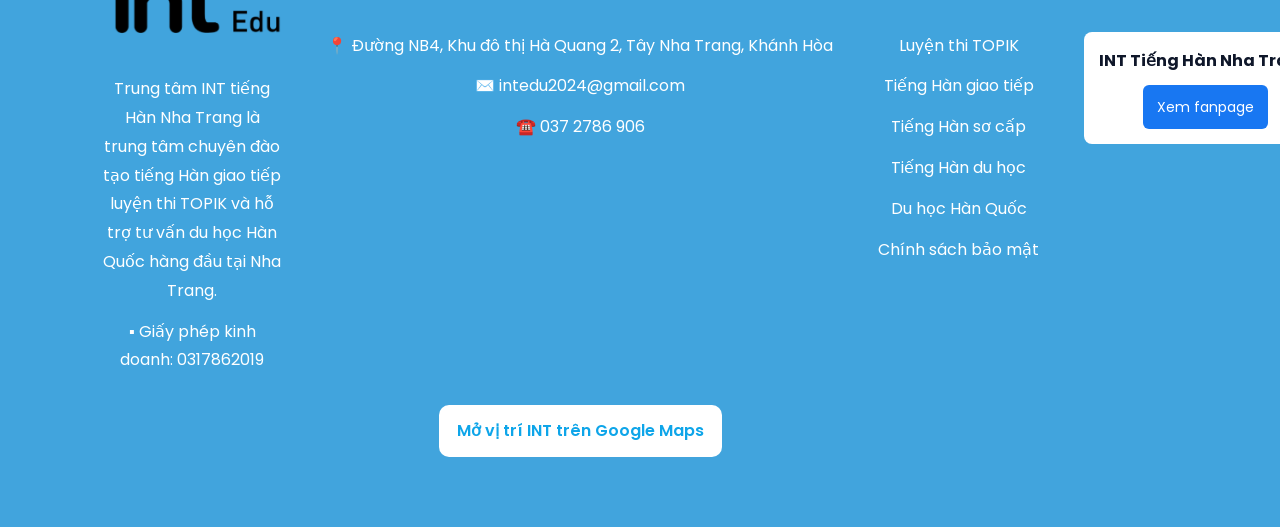
==== commit edad643f: "giao dien cuoi" ====
--- a/index.html
+++ b/index.html
@@ -26,6 +26,14 @@
       <img src="images/int-logo.png" alt="INT Edu">
     </a>
   </div>
+
+  <ul>
+    <li><a href="gioi-thieu.html">Giới Thiệu</a></li>
+    <li><a href="tai-lieu.html">Tài liệu tiếng Hàn</a></li>
+    <li><a href="khoa-hoc.html">Khóa học tiếng Hàn</a></li>
+    <li><a href="du-hoc.html">Du học Hàn Quốc</a></li>
+    <li><a href="blog.html">Blog</a></li>
+  </ul>
 
 </nav>
 
--- a/style.css
+++ b/style.css
@@ -1235,4 +1235,27 @@
     border-radius: 8px;
     cursor: pointer;
   }
+}
+@media (min-width: 769px) {
+  .menu-toggle {
+    display: none !important;
+  }
+
+  .mobile-menu {
+    display: none !important;
+  }
+
+  .navbar ul {
+    display: flex !important;
+  }
+}
+
+@media (max-width: 768px) {
+  .navbar ul {
+    display: none !important;
+  }
+
+  .menu-toggle {
+    display: block !important;
+  }
 }
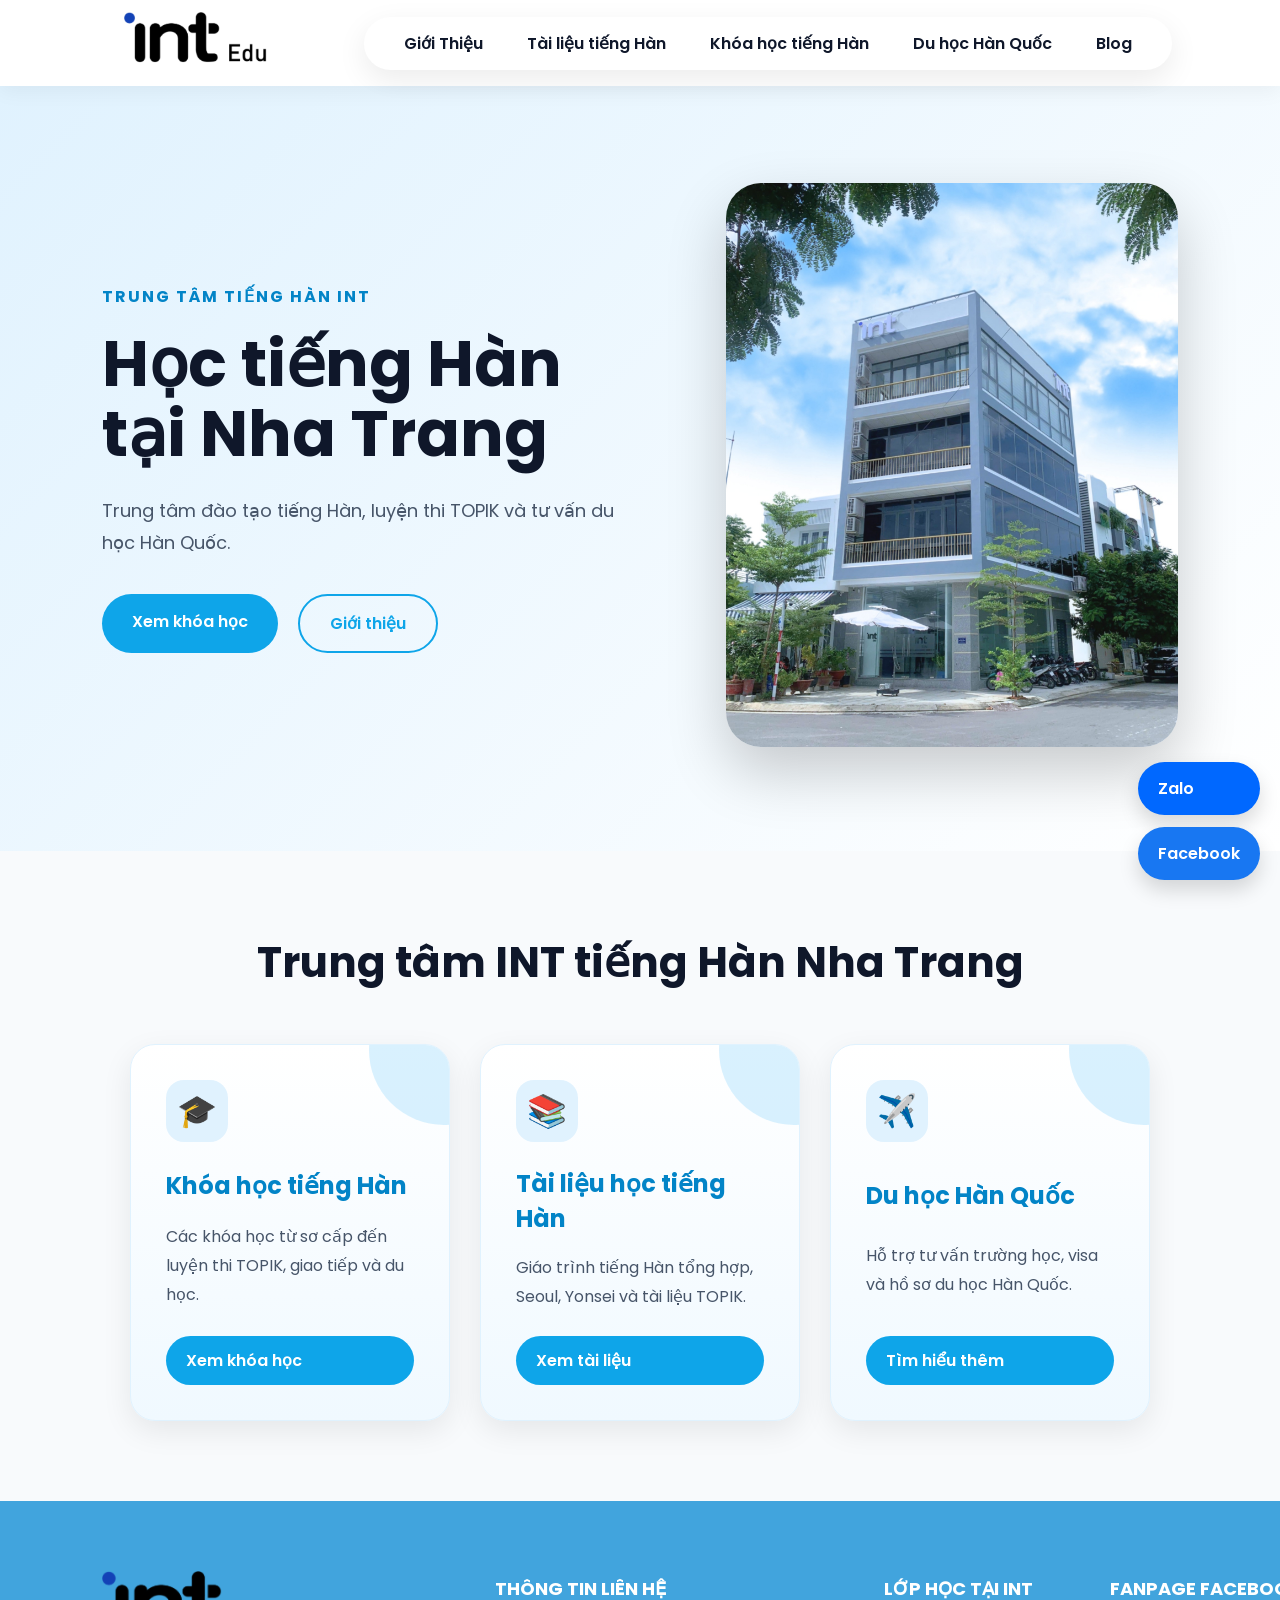
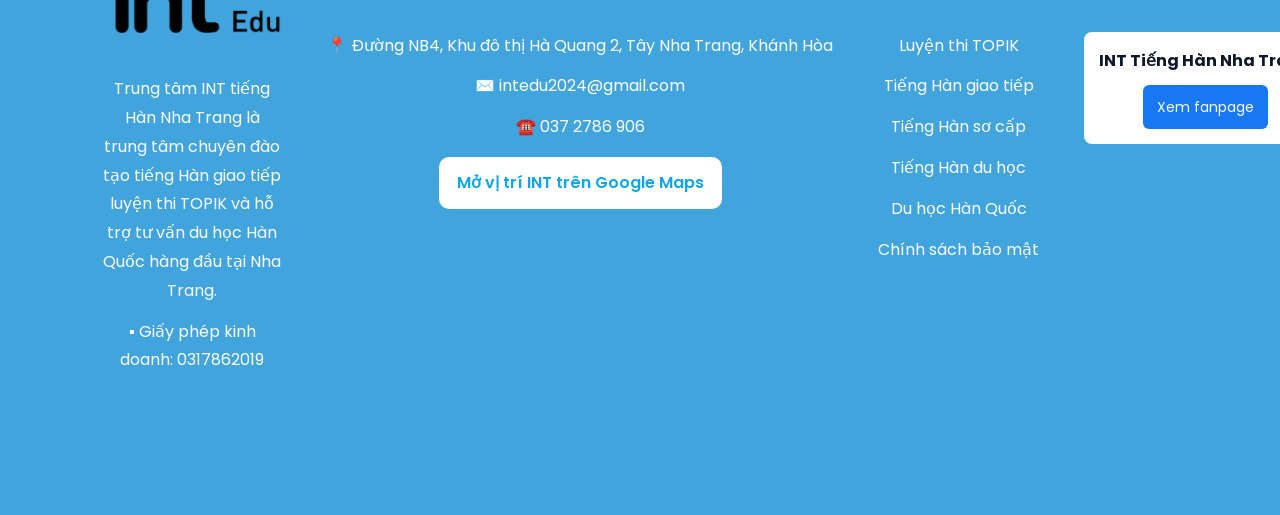
==== commit 4c5bd4ba: "bgdoi1" ====
--- a/index.html
+++ b/index.html
@@ -4,7 +4,7 @@
   <meta charset="UTF-8">
   <meta name="viewport" content="width=device-width, initial-scale=1.0">
 
-  <title>INT Korean Nha Trang</title>
+  <title>Trung tâm tiếng Hàn INT Nha Trang</title>
 
   <link rel="stylesheet" href="style.css">
 
@@ -16,42 +16,102 @@
 <!-- MENU -->
 
 <nav class="navbar">
+
+  <!-- NÚT MENU MOBILE -->
 
   <button class="menu-toggle" onclick="openMenu()">
     ☰
   </button>
 
+  <!-- LOGO -->
+
   <div class="logo">
+
     <a href="index.html">
+
       <img src="images/int-logo.png" alt="INT Edu">
+
     </a>
-  </div>
+
+  </div>
+
+  <!-- MENU DESKTOP -->
 
   <ul>
-    <li><a href="gioi-thieu.html">Giới Thiệu</a></li>
-    <li><a href="tai-lieu.html">Tài liệu tiếng Hàn</a></li>
-    <li><a href="khoa-hoc.html">Khóa học tiếng Hàn</a></li>
-    <li><a href="du-hoc.html">Du học Hàn Quốc</a></li>
-    <li><a href="blog.html">Blog</a></li>
+
+    <li>
+      <a href="gioi-thieu.html">
+        Giới Thiệu
+      </a>
+    </li>
+
+    <li>
+      <a href="tai-lieu.html">
+        Tài liệu tiếng Hàn
+      </a>
+    </li>
+
+    <li>
+      <a href="khoa-hoc.html">
+        Khóa học tiếng Hàn
+      </a>
+    </li>
+
+    <li>
+      <a href="du-hoc.html">
+        Du học Hàn Quốc
+      </a>
+    </li>
+
+    <li>
+      <a href="blog.html">
+        Blog
+      </a>
+    </li>
+
   </ul>
 
 </nav>
 
+<!-- MOBILE MENU -->
+
 <div class="mobile-menu" id="mobileMenu">
+
+  <!-- NÚT ĐÓNG -->
 
   <button class="close-menu" onclick="closeMenu()">
     ×
   </button>
 
+  <!-- LOGO MOBILE -->
+
   <div class="mobile-logo">
+
     <img src="images/int-logo.png" alt="INT Edu">
-  </div>
-
-  <a href="gioi-thieu.html">Giới Thiệu</a>
-  <a href="tai-lieu.html">Tài liệu tiếng Hàn</a>
-  <a href="khoa-hoc.html">Khóa học tiếng Hàn</a>
-  <a href="du-hoc.html">Du học Hàn Quốc</a>
-  <a href="blog.html">Blog</a>
+
+  </div>
+
+  <!-- LINK MENU -->
+
+  <a href="gioi-thieu.html">
+    Giới Thiệu
+  </a>
+
+  <a href="tai-lieu.html">
+    Tài liệu tiếng Hàn
+  </a>
+
+  <a href="khoa-hoc.html">
+    Khóa học tiếng Hàn
+  </a>
+
+  <a href="du-hoc.html">
+    Du học Hàn Quốc
+  </a>
+
+  <a href="blog.html">
+    Blog
+  </a>
 
 </div>
 
@@ -181,21 +241,27 @@
       <p>✉️ intedu2024@gmail.com</p>
       <p>☎️ 037 2786 906</p>
 
-      <div class="map-box">
-
-        <iframe
-          src="https://maps.google.com/maps?q=NB4%20Ha%20Quang%202%20Nha%20Trang&t=&z=15&ie=UTF8&iwloc=&output=embed"
-          allowfullscreen
-          loading="lazy">
-        </iframe>
-<div class="map-button">
-  <a href="https://maps.app.goo.gl/dKhqpCxhwkjduR1n8" target="_blank">
-    Mở vị trí INT trên Google Maps
-  </a>
-</div>
-      </div>
-
-    </div>
+      <div class="map-button">
+
+  <a href="https://maps.app.goo.gl/dKhqpCxhwkjduR1n8"
+     target="_blank">
+
+     Mở vị trí INT trên Google Maps
+
+  </a>
+
+</div>
+
+<div class="map-box">
+
+  <iframe
+    src="https://maps.google.com/maps?q=NB4%20Ha%20Quang%202%20Nha%20Trang&t=&z=15&ie=UTF8&iwloc=&output=embed"
+    allowfullscreen
+    loading="lazy">
+  </iframe>
+
+</div>
+</div>
 
     <div class="footer-col">
 
@@ -246,13 +312,19 @@
 
 </div>
 <script>
+
   function openMenu() {
-    document.getElementById("mobileMenu").classList.add("active");
+    document
+      .getElementById("mobileMenu")
+      .classList.add("active");
   }
 
   function closeMenu() {
-    document.getElementById("mobileMenu").classList.remove("active");
+    document
+      .getElementById("mobileMenu")
+      .classList.remove("active");
   }
+
 </script>
 </body>
 </html>
--- a/style.css
+++ b/style.css
@@ -1213,28 +1213,34 @@
   }
 
   .mobile-menu a {
-    text-decoration: none;
-    color: #0f766e;
-    font-size: 20px;
-    font-weight: 700;
-    padding: 8px 0;
-    border-bottom: 1px solid #e5e7eb;
-  }
-
-  .close-menu {
-    display: block;
-    position: absolute;
-    right: 20px;
-    top: 20px;
-    background: #6ee7b7;
-    color: white;
-    border: none;
-    width: 38px;
-    height: 38px;
-    font-size: 28px;
-    border-radius: 8px;
-    cursor: pointer;
-  }
+  text-decoration: none;
+  color: #0284c7;
+  font-size: 20px;
+  font-weight: 700;
+  padding: 10px 0;
+  border-bottom: 1px solid #e5e7eb;
+  transition: 0.3s;
+}
+
+.mobile-menu a:hover {
+  color: #0369a1;
+  padding-left: 6px;
+}
+
+.close-menu {
+  display: block;
+  position: absolute;
+  right: 20px;
+  top: 20px;
+  background: #0ea5e9;
+  color: white;
+  border: none;
+  width: 42px;
+  height: 42px;
+  font-size: 28px;
+  border-radius: 10px;
+  cursor: pointer;
+}
 }
 @media (min-width: 769px) {
   .menu-toggle {
@@ -1258,4 +1264,72 @@
   .menu-toggle {
     display: block !important;
   }
+}
+/* =========================
+   FIX DESKTOP + MOBILE MENU
+========================= */
+
+@media (min-width: 769px) {
+
+  .menu-toggle {
+    display: none !important;
+  }
+
+  .mobile-menu {
+    display: none !important;
+  }
+
+  .navbar ul {
+    display: flex !important;
+  }
+
+}
+
+@media (max-width: 768px) {
+
+  .navbar ul {
+    display: none !important;
+  }
+
+  .menu-toggle {
+    display: block !important;
+  }
+
+}
+/* =========================
+   COURSE HERO BACKGROUND
+========================= */
+
+.course-hero{
+  position: relative;
+  padding: 80px 6%;
+  background-image: url("images/khoa-hoc-bg.png");
+  background-size: cover;
+  background-position: center;
+  background-repeat: no-repeat;
+  overflow: hidden;
+}
+
+/* Lớp phủ trắng nhẹ */
+
+.course-hero::before{
+  content:"";
+  position:absolute;
+  inset:0;
+  background:rgba(255,255,255,0.35);
+}
+
+/* Đưa nội dung nổi lên trên */
+
+.course-title,
+.course-roadmap,
+.course-features{
+  position:relative;
+  z-index:2;
+}
+
+/* Khoảng cách đẹp hơn */
+
+.course-roadmap{
+  margin-top:50px;
 }
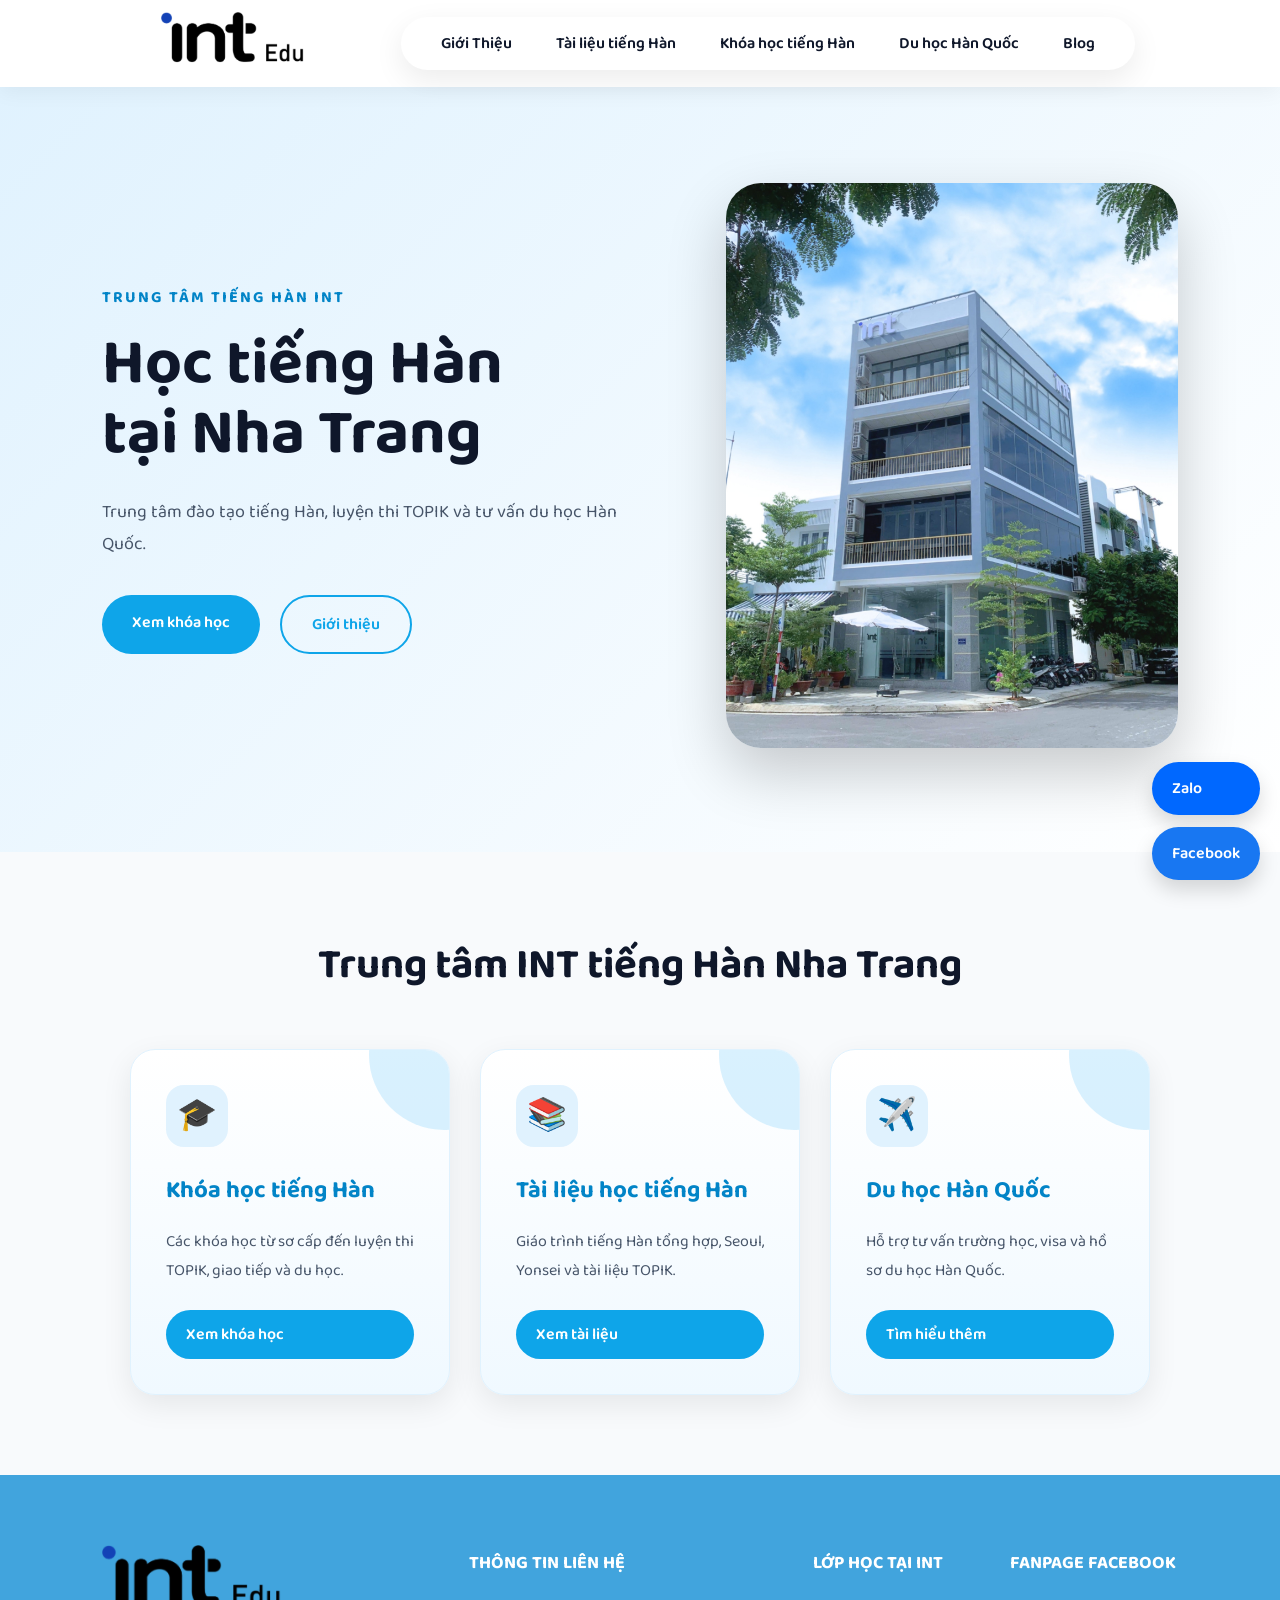
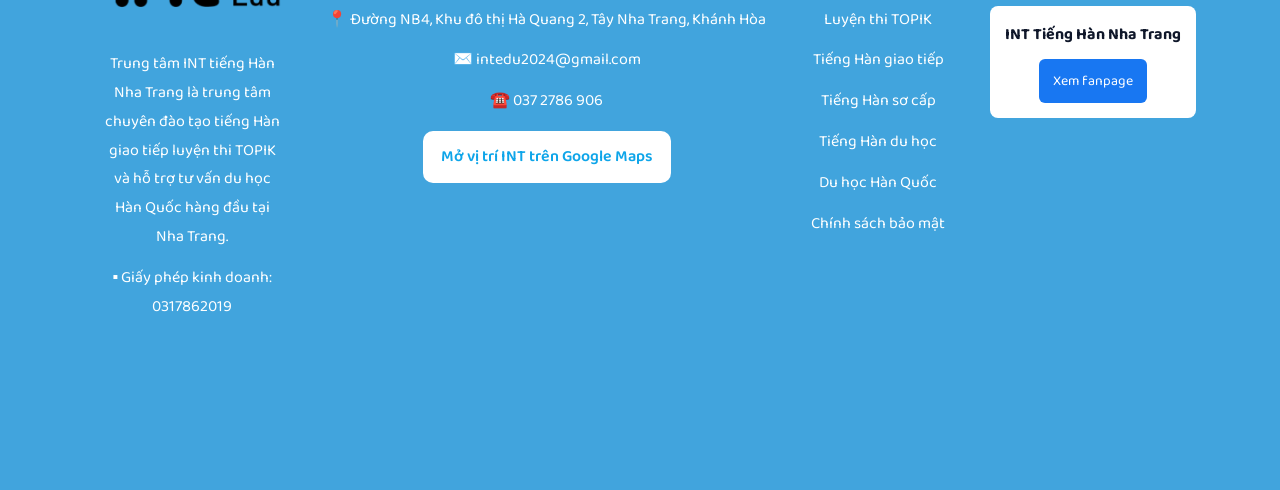
==== commit 1e091902: "fontchu1" ====
--- a/index.html
+++ b/index.html
@@ -7,8 +7,8 @@
   <title>Trung tâm tiếng Hàn INT Nha Trang</title>
 
   <link rel="stylesheet" href="style.css">
-
-  <link href="https://fonts.googleapis.com/css2?family=Poppins:wght@300;400;500;600;700&display=swap" rel="stylesheet">
+  <link href="https://fonts.googleapis.com/css2?family=Baloo+2:wght@400;500;600;700;800&display=swap" rel="stylesheet">
+
 </head>
 
 <body>
--- a/style.css
+++ b/style.css
@@ -5,7 +5,7 @@
 }
 
 body{
-  font-family:'Poppins', Arial, sans-serif;
+  font-family:'Baloo 2', Arial, sans-serif;
   background:#f8fafc;
   color:#222;
 }
@@ -1300,6 +1300,12 @@
    COURSE HERO BACKGROUND
 ========================= */
 
+/* =========================
+   COURSE HERO
+========================= */
+
+/* DESKTOP */
+
 .course-hero{
   position: relative;
   padding: 80px 6%;
@@ -1310,7 +1316,7 @@
   overflow: hidden;
 }
 
-/* Lớp phủ trắng nhẹ */
+/* Overlay trắng nhẹ */
 
 .course-hero::before{
   content:"";
@@ -1319,7 +1325,7 @@
   background:rgba(255,255,255,0.35);
 }
 
-/* Đưa nội dung nổi lên trên */
+/* Nội dung nổi lên */
 
 .course-title,
 .course-roadmap,
@@ -1328,6 +1334,43 @@
   z-index:2;
 }
 
+/* =========================
+   MOBILE
+========================= */
+
+@media (max-width:768px){
+
+  .course-hero{
+
+    background-image: url("images/trung-tam-int.png");
+
+    background-size: cover;
+
+    background-position: center;
+
+    padding: 60px 5%;
+  }
+
+}
+
+/* Lớp phủ trắng nhẹ */
+
+.course-hero::before{
+  content:"";
+  position:absolute;
+  inset:0;
+  background:rgba(255,255,255,0.35);
+}
+
+/* Đưa nội dung nổi lên trên */
+
+.course-title,
+.course-roadmap,
+.course-features{
+  position:relative;
+  z-index:2;
+}
+
 /* Khoảng cách đẹp hơn */
 
 .course-roadmap{
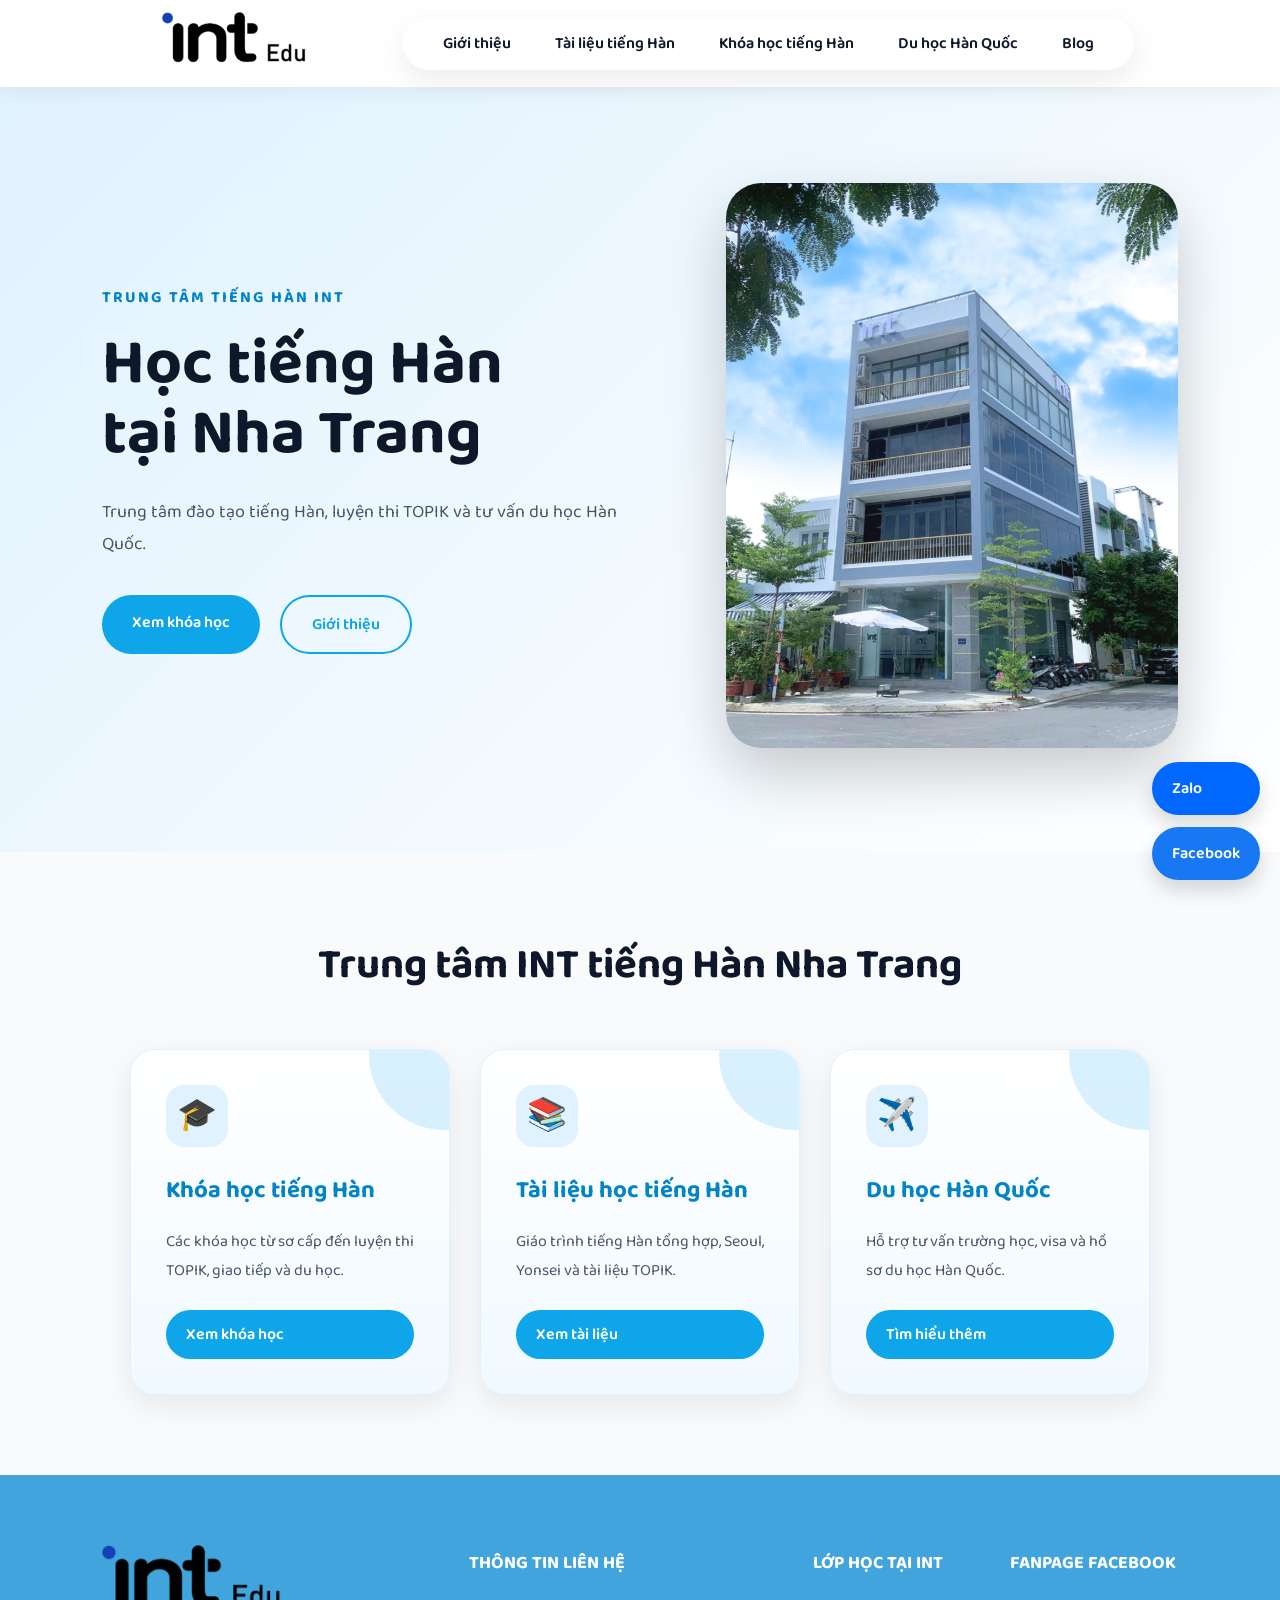
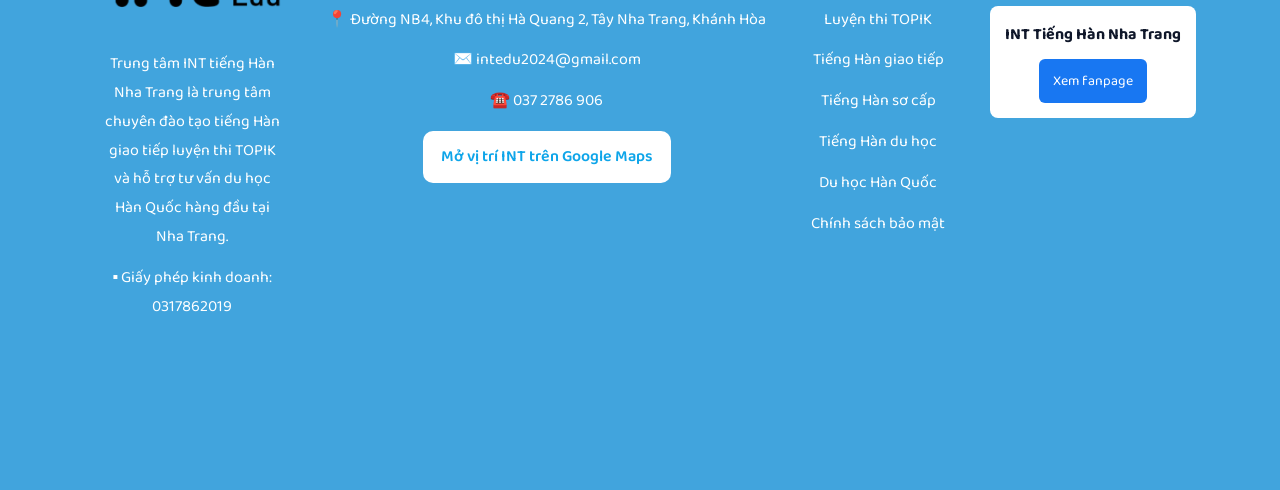
==== commit 3c329a97: "gioithieu" ====
--- a/index.html
+++ b/index.html
@@ -41,7 +41,7 @@
 
     <li>
       <a href="gioi-thieu.html">
-        Giới Thiệu
+        Giới thiệu
       </a>
     </li>
 
--- a/style.css
+++ b/style.css
@@ -1375,4 +1375,61 @@
 
 .course-roadmap{
   margin-top:50px;
+}
+/* =========================
+   COURSE FEATURES WITH ICONS
+========================= */
+
+.course-features {
+  max-width: 1180px;
+  margin: 30px auto 0;
+  display: grid;
+  grid-template-columns: repeat(4, 1fr);
+  gap: 24px;
+  background: #ffffff;
+  padding: 24px 32px;
+  border-radius: 22px;
+  box-shadow: 0 18px 45px rgba(15, 103, 221, 0.12);
+}
+
+.course-feature-item {
+  display: flex;
+  align-items: center;
+  gap: 16px;
+}
+
+.feature-icon {
+  width: 58px;
+  height: 58px;
+  min-width: 58px;
+  border-radius: 16px;
+  background: #eef6ff;
+  color: #0f66dd;
+  display: flex;
+  align-items: center;
+  justify-content: center;
+  font-size: 32px;
+}
+
+.course-feature-item h4 {
+  font-size: 18px;
+  color: #0d2d63;
+  margin-bottom: 4px;
+}
+
+.course-feature-item p {
+  font-size: 15px;
+  color: #5f6f86;
+  line-height: 1.4;
+}
+
+@media (max-width: 768px) {
+  .course-features {
+    grid-template-columns: 1fr;
+    padding: 22px;
+  }
+
+  .course-feature-item {
+    align-items: flex-start;
+  }
 }
